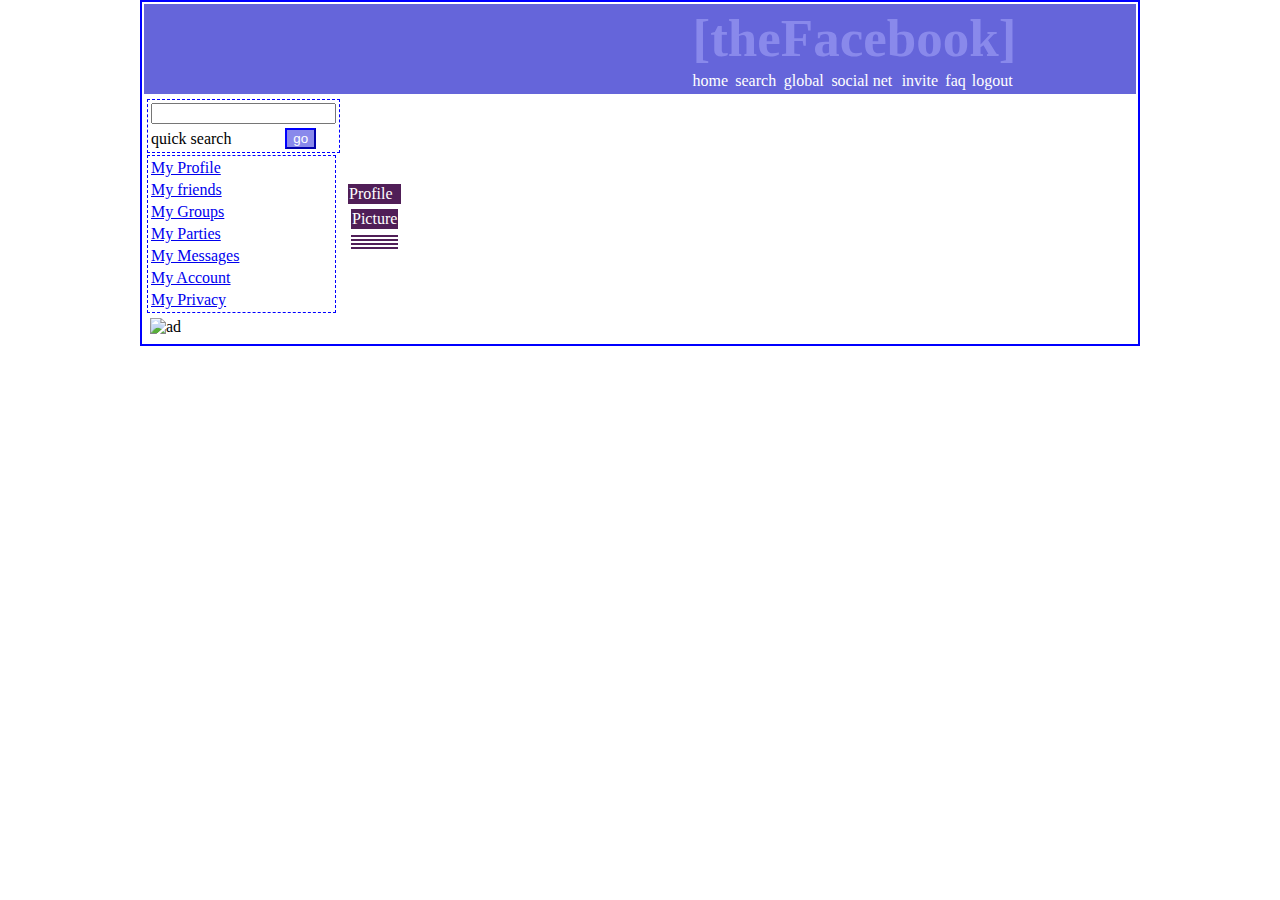
==== index.html @ d580da14 "Create index.html" ====
<!DOCTYPE html>
<html lang="en">
  <head>
    <meta charset="UTF-8" />
    <meta name="viewport" content="width=device-width, initial-scale=1.0" />
    <title>theFacebook</title>
    <style>
      body {
        margin: 0;
      }
      .link {
        color: white;
        text-decoration: none;
      }
      .nav{
        background-color: rgb(101, 101, 218);
        width:100%;
      }
      .fb {
        color: rgb(137, 137, 235);
        font-size: 53px;
        font-weight: 900;
      }
      .container {
        width: 1000px;
        border: 2px, solid, blue;
        margin-left: auto;
        margin-right: auto;
      }
      .nav > td {
        width: 100%;
      }
      .search, .menu{
        border: 1px dashed blue;
      }
      .bodyleft{
        width:20%;
      }
      .bodyleft > table{
        width: 96%;
        margin: 2px;
        padding: 0;
      }
      td{
        margin: 0;
      }
      .settings{
        margin-left: 55%;
      }
      .go{
        color: white;
        background-color: rgb(137, 137, 235);
        border-color: blue;
      }
      .top{
        background-color: #501e57;
        color: white;
      }
    </style>
  </head>
  <body>
    <table class="container">
      <tr class="nav">
        <td colspan="2">
          <table class="settings">
            <tr>
              <td colspan="7" class="fb">[theFacebook]</td>
            </tr>
            <tr>
              <td><a href="#" class="link">home</a></td>
              <td><a href="#" class="link">search</a></td>
              <td><a href="#" class="link">global</a></td>
              <td><a href="#" class="link">social net</a></td>
              <td><a href="#" class="link">invite</a></td>
              <td><a href="#" class="link">faq</a></td>
              <td><a href="#" class="link">logout</a></td>
            </tr>
          </table>
        </td>
      </tr>
      <tr class="body">
        <td class="bodyleft">
          <table class="search">
            <tr>
              <td colspan="2"><input type="text" name="search" id="" /></td>
            </tr>
            <tr>
              <td>quick search</td>
              <td><button class="go">go</button></td>
            </tr>
          </table>
          <table class="menu">
            <tr>
              <td>
                <a href="#" class="menuItems">My Profile</a>
              </td>
            </tr>
            <tr>
              <td><a href="#" class="menuItems">My friends</a></td>
            </tr>
            <td><a href="#" class="menuItems">My Groups</a></td>
            <tr>
              <td><a href="#" class="menuItems">My Parties</a></td>
            </tr>
            <tr>
              <td><a href="#" class="menuItems">My Messages</a></td>
            </tr>
            <tr>
              <td><a href="#" class="menuItems">My Account</a></td>
            </tr>
            <tr>
              <td><a href="#" class="menuItems">My Privacy</a></td>
            </tr>
          </table>
          <table class="ad">
            <tr>
                <td><img src="./solid-color-image.png" alt="ad" srcset=""></td>
            </tr>
          </table>
        </td>
        <td class="bodyright" rowspan="3">
            <table class="profle">
                <tr>
                    <td class="top">Profile</td>
                </tr>
                <tr>
                    <td>
                        <table class="pic">
                            <tr>
                                <td class="top">Picture</td>
                            </tr>
                            <tr>
                                <td></td>
                            </tr>
                            <tr>
                                <td class="top"></td>
                            </tr>
                            <tr>
                                <td class="top"></td>
                            </tr>
                            <tr>
                                <td class="top"></td>
                            </tr>
                            <tr>
                                <td class="top"></td>
                            </tr>
                        </table>
                    </td>
                </tr>
                <tr colspan="7" class="top"></tr>
            </table>
        </td>
      </tr>
    </table>
  </body>
</html>
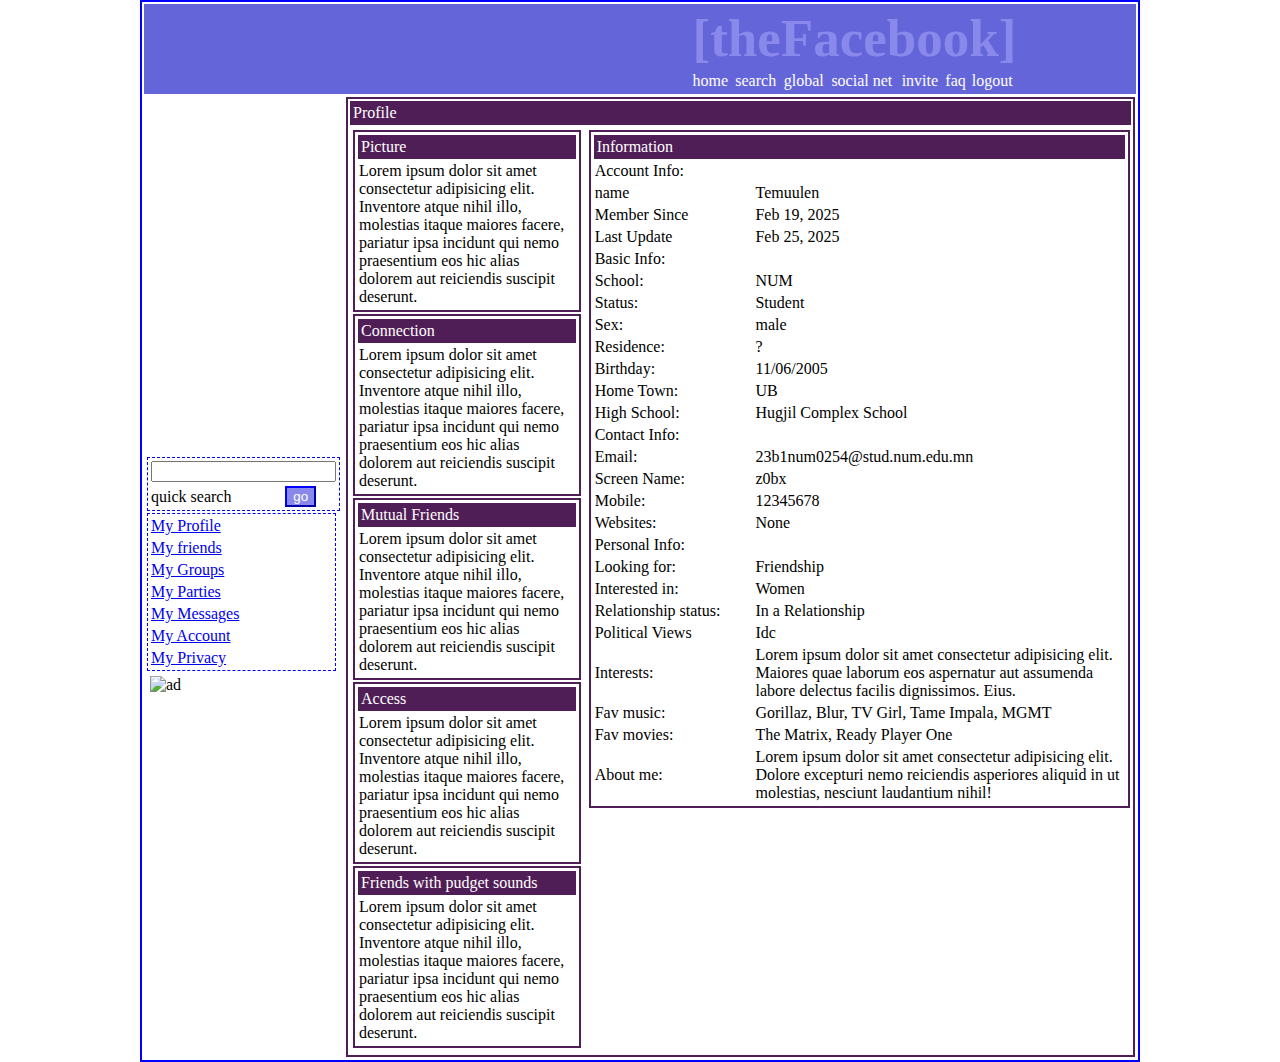
==== commit 942357e3: "Update index.html" ====
--- a/index.html
+++ b/index.html
@@ -12,9 +12,9 @@
         color: white;
         text-decoration: none;
       }
-      .nav{
+      .nav {
         background-color: rgb(101, 101, 218);
-        width:100%;
+        width: 100%;
       }
       .fb {
         color: rgb(137, 137, 235);
@@ -30,31 +30,65 @@
       .nav > td {
         width: 100%;
       }
-      .search, .menu{
+      .search,
+      .menu {
         border: 1px dashed blue;
       }
-      .bodyleft{
-        width:20%;
-      }
-      .bodyleft > table{
+      .bodyleft {
+        width: 20%;
+      }
+      .bodyleft > table {
         width: 96%;
         margin: 2px;
         padding: 0;
       }
-      td{
+      td {
         margin: 0;
       }
-      .settings{
+      .settings {
         margin-left: 55%;
       }
-      .go{
+      .go {
         color: white;
         background-color: rgb(137, 137, 235);
         border-color: blue;
       }
-      .top{
+      .top {
         background-color: #501e57;
         color: white;
+        border: 2px solid #501e57;
+        width: 102%;
+      }
+      .profle {
+        width: 100%;
+        border: 2px solid #501e57;
+      }
+      .bodyright {
+        display: block;
+      }
+      .bodyrightleft {
+        width: 30%;
+        margin: 3px;
+      }
+      .bodyrightleft > table {
+        width: 100%;
+      }
+      .bodyitems {
+        border: 2px solid #501e57;
+        margin: 3px;
+      }
+      .bodyrightright {
+        display: block;
+        width: 100%;
+      }
+      .info {
+        width: 100%;
+      }
+      .bodyitems > table{
+        width: 100%;
+      }
+      .left{
+        width: 30%;
       }
     </style>
   </head>
@@ -114,41 +148,230 @@
           </table>
           <table class="ad">
             <tr>
-                <td><img src="./solid-color-image.png" alt="ad" srcset=""></td>
+              <td><img src="./solid-color-image.png" alt="ad" srcset="" /></td>
             </tr>
           </table>
         </td>
-        <td class="bodyright" rowspan="3">
-            <table class="profle">
-                <tr>
-                    <td class="top">Profile</td>
-                </tr>
-                <tr>
-                    <td>
-                        <table class="pic">
-                            <tr>
-                                <td class="top">Picture</td>
-                            </tr>
-                            <tr>
-                                <td></td>
-                            </tr>
-                            <tr>
-                                <td class="top"></td>
-                            </tr>
-                            <tr>
-                                <td class="top"></td>
-                            </tr>
-                            <tr>
-                                <td class="top"></td>
-                            </tr>
-                            <tr>
-                                <td class="top"></td>
-                            </tr>
-                        </table>
-                    </td>
-                </tr>
-                <tr colspan="7" class="top"></tr>
-            </table>
+        <td class="bodyright">
+          <table class="profle">
+            <tr>
+              <td class="top" colspan="2">Profile</td>
+            </tr>
+            <tr>
+              <td class="bodyrightleft">
+                <table>
+                  <tr>
+                    <td class="bodyitems">
+                      <table>
+                        <tr>
+                          <td class="top">Picture</td>
+                        </tr>
+                        <tr>
+                          <td>
+                            Lorem ipsum dolor sit amet consectetur adipisicing
+                            elit. Inventore atque nihil illo, molestias itaque
+                            maiores facere, pariatur ipsa incidunt qui nemo
+                            praesentium eos hic alias dolorem aut reiciendis
+                            suscipit deserunt.
+                          </td>
+                        </tr>
+                      </table>
+                    </td>
+                  </tr>
+                  <tr>
+                    <td class="bodyitems">
+                      <table>
+                        <tr>
+                          <td class="top">Connection</td>
+                        </tr>
+                        <tr>
+                          <td>
+                            Lorem ipsum dolor sit amet consectetur adipisicing
+                            elit. Inventore atque nihil illo, molestias itaque
+                            maiores facere, pariatur ipsa incidunt qui nemo
+                            praesentium eos hic alias dolorem aut reiciendis
+                            suscipit deserunt.
+                          </td>
+                        </tr>
+                      </table>
+                    </td>
+                  </tr>
+                  <tr>
+                    <td class="bodyitems">
+                      <table>
+                        <tr>
+                          <td class="top">Mutual Friends</td>
+                        </tr>
+                        <tr>
+                          <td>
+                            Lorem ipsum dolor sit amet consectetur adipisicing
+                            elit. Inventore atque nihil illo, molestias itaque
+                            maiores facere, pariatur ipsa incidunt qui nemo
+                            praesentium eos hic alias dolorem aut reiciendis
+                            suscipit deserunt.
+                          </td>
+                        </tr>
+                      </table>
+                    </td>
+                  </tr>
+                  <tr>
+                    <td class="bodyitems">
+                      <table>
+                        <tr>
+                          <td class="top">Access</td>
+                        </tr>
+                        <tr>
+                          <td>
+                            Lorem ipsum dolor sit amet consectetur adipisicing
+                            elit. Inventore atque nihil illo, molestias itaque
+                            maiores facere, pariatur ipsa incidunt qui nemo
+                            praesentium eos hic alias dolorem aut reiciendis
+                            suscipit deserunt.
+                          </td>
+                        </tr>
+                      </table>
+                    </td>
+                  </tr>
+                  <tr>
+                    <td class="bodyitems">
+                      <table>
+                        <tr>
+                          <td class="top">Friends with pudget sounds</td>
+                        </tr>
+                        <tr>
+                          <td>
+                            Lorem ipsum dolor sit amet consectetur adipisicing
+                            elit. Inventore atque nihil illo, molestias itaque
+                            maiores facere, pariatur ipsa incidunt qui nemo
+                            praesentium eos hic alias dolorem aut reiciendis
+                            suscipit deserunt.
+                          </td>
+                        </tr>
+                      </table>
+                    </td>
+                  </tr>
+                </table>
+              </td>
+              <td class="bodyrightright">
+                <table class="info">
+                  <tr>
+                    <td class="bodyitems">
+                      <table>
+                        <tr>
+                          <td class="top" colspan="2">Information</td>
+                        </tr>
+                        <tr>
+                            <td class="left">Account Info:</td>
+                            <td class="right"></td>
+                        </tr>
+                        <tr>
+                            <td class="left">name</td>
+                            <td class="right">Temuulen</td>
+                        </tr>
+                        <tr>
+                            <td class="left">Member Since</td>
+                            <td class="right">Feb 19, 2025</td>
+                        </tr>
+                        <tr>
+                            <td class="left">Last Update</td>
+                            <td class="right">Feb 25, 2025</td>
+                        </tr>
+                        <tr>
+                            <td class="left">Basic Info:</td>
+                            <td class="right"></td>
+                        </tr>
+                        <tr>
+                            <td class="left">School:</td>
+                            <td class="right">NUM</td>
+                        </tr>
+                        <tr>
+                            <td class="left">Status:</td>
+                            <td class="right">Student</td>
+                        </tr>
+                        <tr>
+                            <td class="left">Sex:</td>
+                            <td class="right">male </td>
+                        </tr>
+                        <tr>
+                            <td class="left">Residence:</td>
+                            <td class="right">?</td>
+                        </tr>
+                        <tr>
+                            <td class="left">Birthday:</td>
+                            <td class="right">11/06/2005</td>
+                        </tr>
+                        <tr>
+                            <td class="left">Home Town:</td>
+                            <td class="right">UB</td>
+                        </tr>
+                        <tr>
+                            <td class="left">High School:</td>
+                            <td class="right">Hugjil Complex School</td>
+                        </tr>
+                        <tr>
+                            <td class="left">Contact Info:</td>
+                            <td class="right"></td>
+                        </tr>
+                        <tr>
+                            <td class="left">Email:</td>
+                            <td class="right">23b1num0254@stud.num.edu.mn</td>
+                        </tr>
+                        <tr>
+                            <td class="left">Screen Name:</td>
+                            <td class="right">z0bx</td>
+                        </tr>
+                        <tr>
+                            <td class="left">Mobile:</td>
+                            <td class="right">12345678</td>
+                        </tr>
+                        <tr>
+                            <td class="left">Websites:</td>
+                            <td class="right">None</td>
+                        </tr>
+                        <tr>
+                            <td class="left">Personal Info:</td>
+                            <td class="right"></td>
+                        </tr>
+                        <tr>
+                            <td class="left">Looking for:</td>
+                            <td class="right">Friendship</td>
+                        </tr>
+                        <tr>
+                            <td class="left">Interested in:</td>
+                            <td class="right">Women</td>
+                        </tr>
+                        <tr>
+                            <td class="left">Relationship status:</td>
+                            <td class="right">In a Relationship</td>
+                        </tr>
+                        <tr>
+                            <td class="left">Political Views</td>
+                            <td class="right">Idc</td>
+                        </tr>
+                        <tr>
+                            <td class="left">Interests:</td>
+                            <td class="right">Lorem ipsum dolor sit amet consectetur adipisicing elit. Maiores quae laborum eos aspernatur aut assumenda labore delectus facilis dignissimos. Eius.</td>
+                        </tr>
+                        <tr>
+                            <td class="left">Fav music:</td>
+                            <td class="right">Gorillaz, Blur, TV Girl, Tame Impala, MGMT</td>
+                        </tr>
+                        <tr>
+                            <td class="left">Fav movies:</td>
+                            <td class="right">The Matrix, Ready Player One</td>
+                        </tr>
+                        <tr>
+                            <td class="left">About me:</td>
+                            <td class="right">Lorem ipsum dolor sit amet consectetur adipisicing elit. Dolore excepturi nemo reiciendis asperiores aliquid in ut molestias, nesciunt laudantium nihil!</td>
+                        </tr>
+                      </table>
+                    </td>
+                  </tr>
+                </table>
+              </td>
+            </tr>
+            <tr colspan="7" class="top"></tr>
+          </table>
         </td>
       </tr>
     </table>
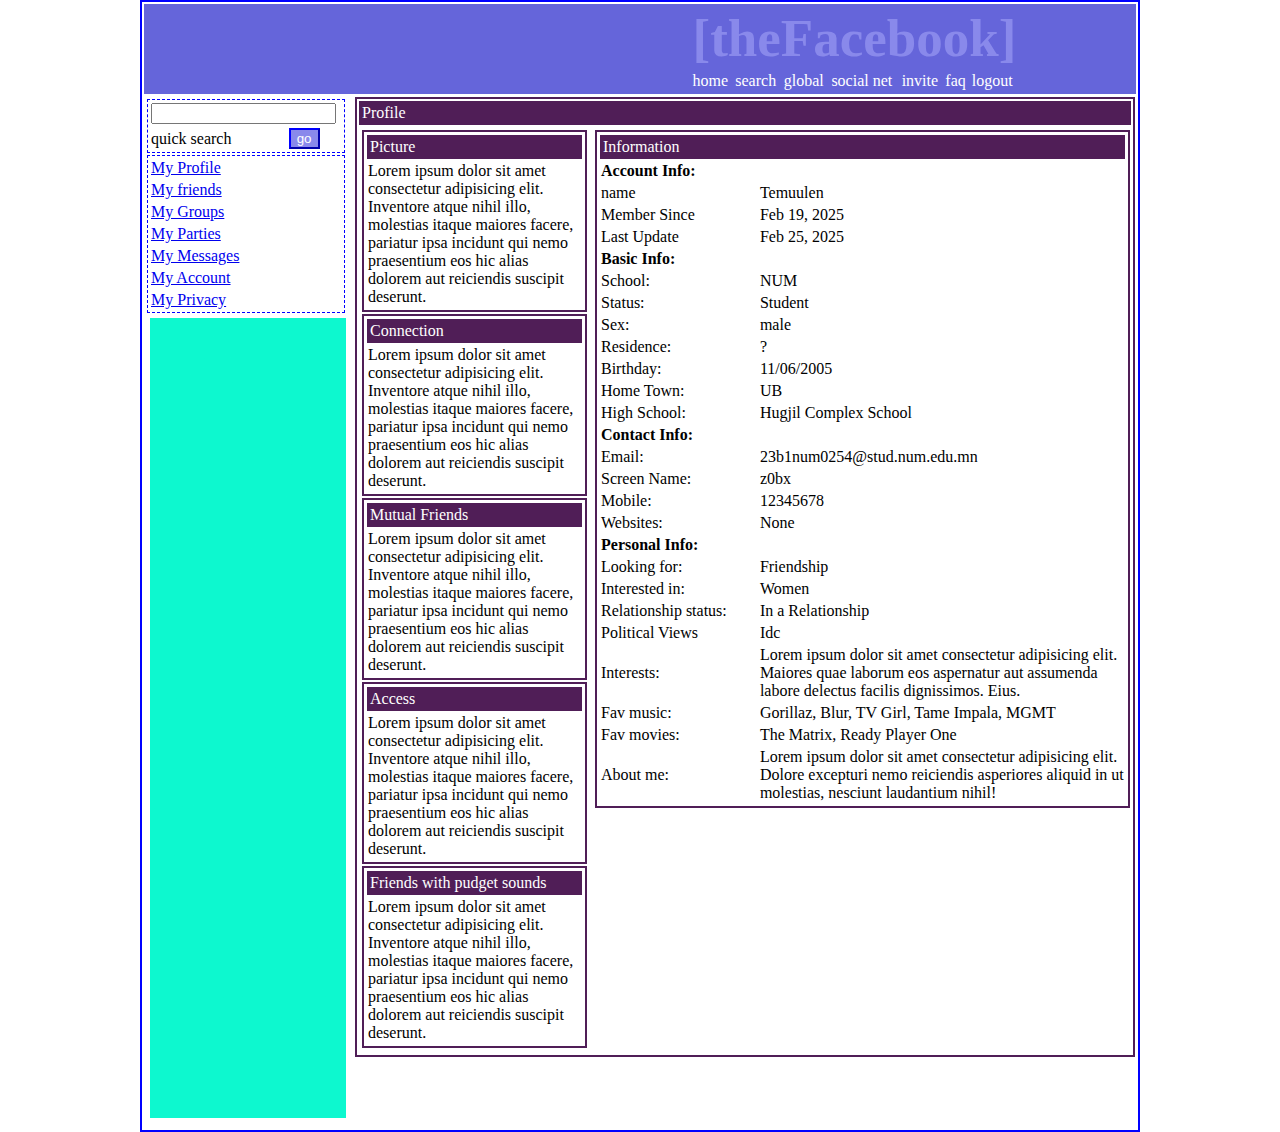
==== commit 50bcf3ff: "Update index.html" ====
--- a/index.html
+++ b/index.html
@@ -261,7 +261,7 @@
                           <td class="top" colspan="2">Information</td>
                         </tr>
                         <tr>
-                            <td class="left">Account Info:</td>
+                            <td class="left"><b>Account Info:</b></td>
                             <td class="right"></td>
                         </tr>
                         <tr>
@@ -277,7 +277,7 @@
                             <td class="right">Feb 25, 2025</td>
                         </tr>
                         <tr>
-                            <td class="left">Basic Info:</td>
+                            <td class="left"><b>Basic Info:</b></td>
                             <td class="right"></td>
                         </tr>
                         <tr>
@@ -309,7 +309,7 @@
                             <td class="right">Hugjil Complex School</td>
                         </tr>
                         <tr>
-                            <td class="left">Contact Info:</td>
+                            <td class="left"><b>Contact Info:</b></td>
                             <td class="right"></td>
                         </tr>
                         <tr>
@@ -329,7 +329,7 @@
                             <td class="right">None</td>
                         </tr>
                         <tr>
-                            <td class="left">Personal Info:</td>
+                            <td class="left"><b>Personal Info:</b></td>
                             <td class="right"></td>
                         </tr>
                         <tr>
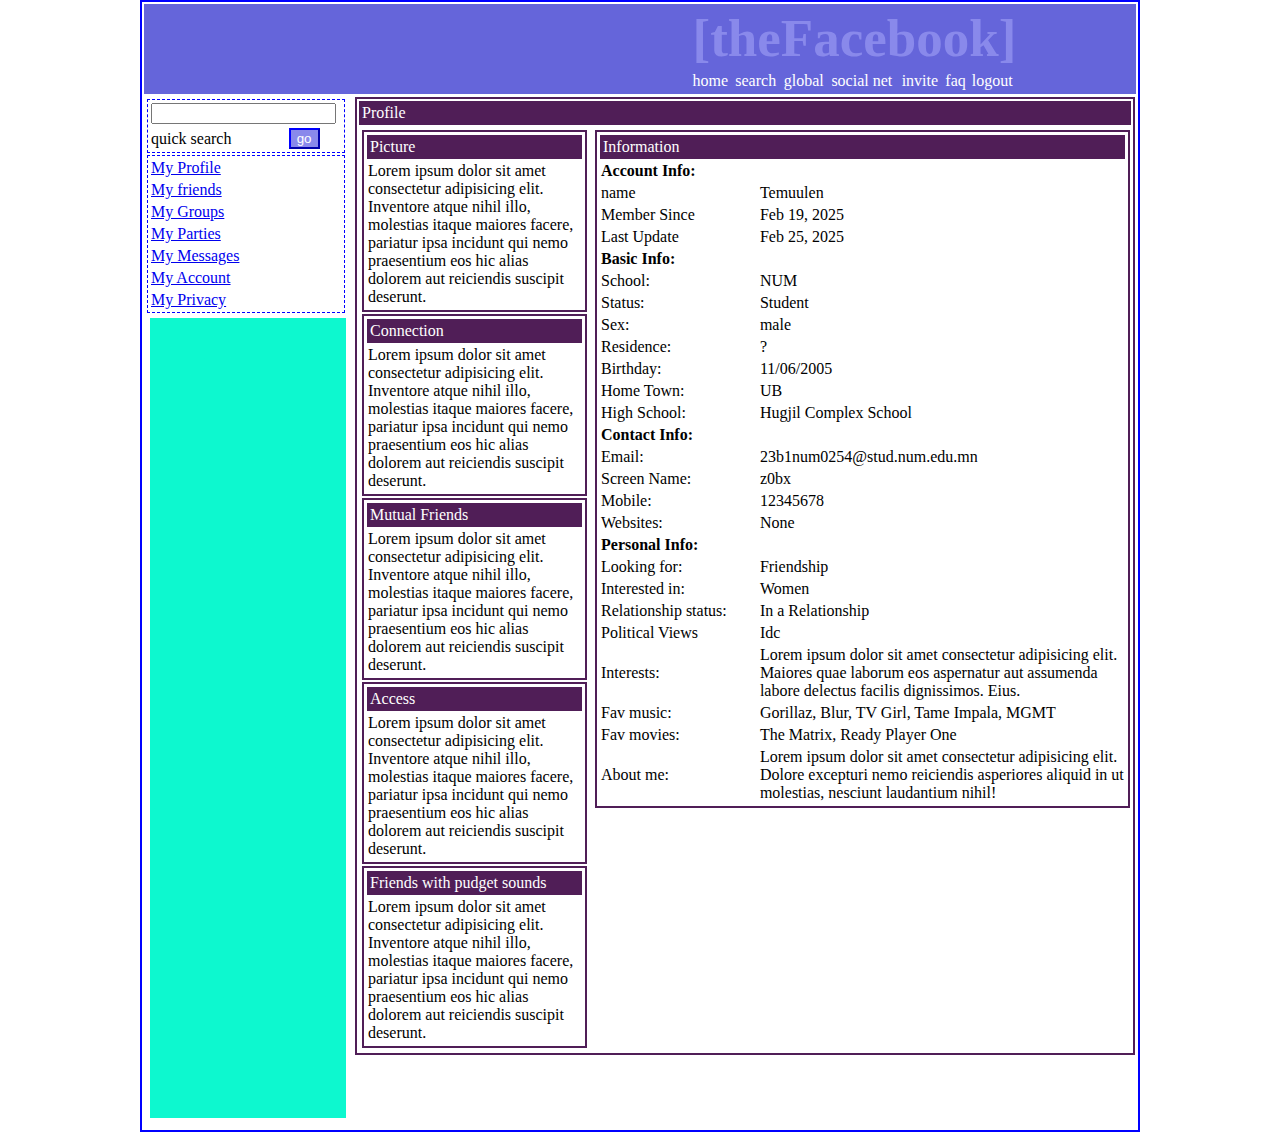
==== commit 476aae9b: "Update index.html" ====
--- a/index.html
+++ b/index.html
@@ -370,7 +370,6 @@
                 </table>
               </td>
             </tr>
-            <tr colspan="7" class="top"></tr>
           </table>
         </td>
       </tr>
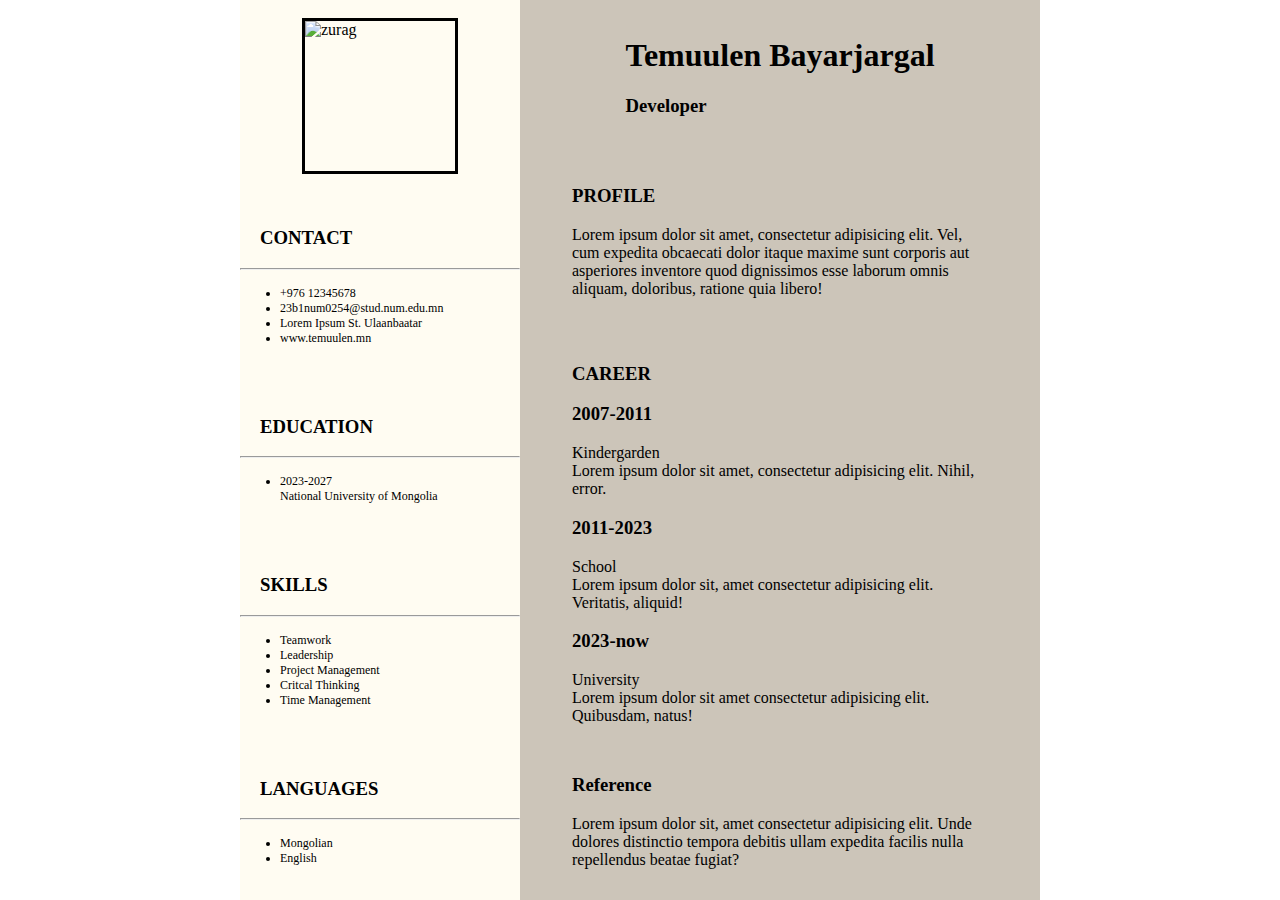
==== commit 1f3fcad7: "Rename lab3.html to index.html" ====
--- a/index.html
+++ b/index.html
@@ -1,378 +1,130 @@
 <!DOCTYPE html>
 <html lang="en">
-  <head>
-    <meta charset="UTF-8" />
-    <meta name="viewport" content="width=device-width, initial-scale=1.0" />
-    <title>theFacebook</title>
+<head>
+    <meta charset="UTF-8">
+    <meta name="viewport" content="width=device-width, initial-scale=1.0">
+    <title>CV</title>
     <style>
-      body {
-        margin: 0;
-      }
-      .link {
-        color: white;
-        text-decoration: none;
-      }
-      .nav {
-        background-color: rgb(101, 101, 218);
-        width: 100%;
-      }
-      .fb {
-        color: rgb(137, 137, 235);
-        font-size: 53px;
-        font-weight: 900;
-      }
-      .container {
-        width: 1000px;
-        border: 2px, solid, blue;
-        margin-left: auto;
-        margin-right: auto;
-      }
-      .nav > td {
-        width: 100%;
-      }
-      .search,
-      .menu {
-        border: 1px dashed blue;
-      }
-      .bodyleft {
-        width: 20%;
-      }
-      .bodyleft > table {
-        width: 96%;
-        margin: 2px;
-        padding: 0;
-      }
-      td {
-        margin: 0;
-      }
-      .settings {
-        margin-left: 55%;
-      }
-      .go {
-        color: white;
-        background-color: rgb(137, 137, 235);
-        border-color: blue;
-      }
-      .top {
-        background-color: #501e57;
-        color: white;
-        border: 2px solid #501e57;
-        width: 102%;
-      }
-      .profle {
-        width: 100%;
-        border: 2px solid #501e57;
-      }
-      .bodyright {
-        display: block;
-      }
-      .bodyrightleft {
-        width: 30%;
-        margin: 3px;
-      }
-      .bodyrightleft > table {
-        width: 100%;
-      }
-      .bodyitems {
-        border: 2px solid #501e57;
-        margin: 3px;
-      }
-      .bodyrightright {
-        display: block;
-        width: 100%;
-      }
-      .info {
-        width: 100%;
-      }
-      .bodyitems > table{
-        width: 100%;
-      }
-      .left{
-        width: 30%;
-      }
+        /* *{
+            border: 1px solid black;
+        } */
+        body{
+            margin: 0;
+        }
+        li{
+            font-size: 12px;
+        }
+        .lefttitle{
+            text-transform: uppercase;
+            margin-left: 20px;
+        }
+        .righttitle{
+            text-transform: uppercase;
+        }
+        .container{
+            height:100vh;
+            width:800px;
+            margin-left: auto;
+            margin-right: auto;
+            display:flex;
+        }
+        .left{
+            height: 100%;
+            width: 35%;
+            display: flex;
+            flex-direction: column;
+            justify-content: space-around;
+            background-color: #fffcf2;
+        }
+        .right{
+            height: 100%;
+            width: 65%;
+            background-color: #ccc5b9;
+            display: flex;
+            flex-direction: column;
+            justify-content: space-around;
+        }
+        .profilepic{
+            width: 150px;
+            height: 150px;
+            align-self: center;
+            border: 3px solid black;
+        }
+        .name{
+            align-self: center;
+        }
+        .right > *{
+            margin-left: 10%;
+            margin-right: 10%;
+        }
     </style>
-  </head>
-  <body>
-    <table class="container">
-      <tr class="nav">
-        <td colspan="2">
-          <table class="settings">
-            <tr>
-              <td colspan="7" class="fb">[theFacebook]</td>
-            </tr>
-            <tr>
-              <td><a href="#" class="link">home</a></td>
-              <td><a href="#" class="link">search</a></td>
-              <td><a href="#" class="link">global</a></td>
-              <td><a href="#" class="link">social net</a></td>
-              <td><a href="#" class="link">invite</a></td>
-              <td><a href="#" class="link">faq</a></td>
-              <td><a href="#" class="link">logout</a></td>
-            </tr>
-          </table>
-        </td>
-      </tr>
-      <tr class="body">
-        <td class="bodyleft">
-          <table class="search">
-            <tr>
-              <td colspan="2"><input type="text" name="search" id="" /></td>
-            </tr>
-            <tr>
-              <td>quick search</td>
-              <td><button class="go">go</button></td>
-            </tr>
-          </table>
-          <table class="menu">
-            <tr>
-              <td>
-                <a href="#" class="menuItems">My Profile</a>
-              </td>
-            </tr>
-            <tr>
-              <td><a href="#" class="menuItems">My friends</a></td>
-            </tr>
-            <td><a href="#" class="menuItems">My Groups</a></td>
-            <tr>
-              <td><a href="#" class="menuItems">My Parties</a></td>
-            </tr>
-            <tr>
-              <td><a href="#" class="menuItems">My Messages</a></td>
-            </tr>
-            <tr>
-              <td><a href="#" class="menuItems">My Account</a></td>
-            </tr>
-            <tr>
-              <td><a href="#" class="menuItems">My Privacy</a></td>
-            </tr>
-          </table>
-          <table class="ad">
-            <tr>
-              <td><img src="./solid-color-image.png" alt="ad" srcset="" /></td>
-            </tr>
-          </table>
-        </td>
-        <td class="bodyright">
-          <table class="profle">
-            <tr>
-              <td class="top" colspan="2">Profile</td>
-            </tr>
-            <tr>
-              <td class="bodyrightleft">
-                <table>
-                  <tr>
-                    <td class="bodyitems">
-                      <table>
-                        <tr>
-                          <td class="top">Picture</td>
-                        </tr>
-                        <tr>
-                          <td>
-                            Lorem ipsum dolor sit amet consectetur adipisicing
-                            elit. Inventore atque nihil illo, molestias itaque
-                            maiores facere, pariatur ipsa incidunt qui nemo
-                            praesentium eos hic alias dolorem aut reiciendis
-                            suscipit deserunt.
-                          </td>
-                        </tr>
-                      </table>
-                    </td>
-                  </tr>
-                  <tr>
-                    <td class="bodyitems">
-                      <table>
-                        <tr>
-                          <td class="top">Connection</td>
-                        </tr>
-                        <tr>
-                          <td>
-                            Lorem ipsum dolor sit amet consectetur adipisicing
-                            elit. Inventore atque nihil illo, molestias itaque
-                            maiores facere, pariatur ipsa incidunt qui nemo
-                            praesentium eos hic alias dolorem aut reiciendis
-                            suscipit deserunt.
-                          </td>
-                        </tr>
-                      </table>
-                    </td>
-                  </tr>
-                  <tr>
-                    <td class="bodyitems">
-                      <table>
-                        <tr>
-                          <td class="top">Mutual Friends</td>
-                        </tr>
-                        <tr>
-                          <td>
-                            Lorem ipsum dolor sit amet consectetur adipisicing
-                            elit. Inventore atque nihil illo, molestias itaque
-                            maiores facere, pariatur ipsa incidunt qui nemo
-                            praesentium eos hic alias dolorem aut reiciendis
-                            suscipit deserunt.
-                          </td>
-                        </tr>
-                      </table>
-                    </td>
-                  </tr>
-                  <tr>
-                    <td class="bodyitems">
-                      <table>
-                        <tr>
-                          <td class="top">Access</td>
-                        </tr>
-                        <tr>
-                          <td>
-                            Lorem ipsum dolor sit amet consectetur adipisicing
-                            elit. Inventore atque nihil illo, molestias itaque
-                            maiores facere, pariatur ipsa incidunt qui nemo
-                            praesentium eos hic alias dolorem aut reiciendis
-                            suscipit deserunt.
-                          </td>
-                        </tr>
-                      </table>
-                    </td>
-                  </tr>
-                  <tr>
-                    <td class="bodyitems">
-                      <table>
-                        <tr>
-                          <td class="top">Friends with pudget sounds</td>
-                        </tr>
-                        <tr>
-                          <td>
-                            Lorem ipsum dolor sit amet consectetur adipisicing
-                            elit. Inventore atque nihil illo, molestias itaque
-                            maiores facere, pariatur ipsa incidunt qui nemo
-                            praesentium eos hic alias dolorem aut reiciendis
-                            suscipit deserunt.
-                          </td>
-                        </tr>
-                      </table>
-                    </td>
-                  </tr>
-                </table>
-              </td>
-              <td class="bodyrightright">
-                <table class="info">
-                  <tr>
-                    <td class="bodyitems">
-                      <table>
-                        <tr>
-                          <td class="top" colspan="2">Information</td>
-                        </tr>
-                        <tr>
-                            <td class="left"><b>Account Info:</b></td>
-                            <td class="right"></td>
-                        </tr>
-                        <tr>
-                            <td class="left">name</td>
-                            <td class="right">Temuulen</td>
-                        </tr>
-                        <tr>
-                            <td class="left">Member Since</td>
-                            <td class="right">Feb 19, 2025</td>
-                        </tr>
-                        <tr>
-                            <td class="left">Last Update</td>
-                            <td class="right">Feb 25, 2025</td>
-                        </tr>
-                        <tr>
-                            <td class="left"><b>Basic Info:</b></td>
-                            <td class="right"></td>
-                        </tr>
-                        <tr>
-                            <td class="left">School:</td>
-                            <td class="right">NUM</td>
-                        </tr>
-                        <tr>
-                            <td class="left">Status:</td>
-                            <td class="right">Student</td>
-                        </tr>
-                        <tr>
-                            <td class="left">Sex:</td>
-                            <td class="right">male </td>
-                        </tr>
-                        <tr>
-                            <td class="left">Residence:</td>
-                            <td class="right">?</td>
-                        </tr>
-                        <tr>
-                            <td class="left">Birthday:</td>
-                            <td class="right">11/06/2005</td>
-                        </tr>
-                        <tr>
-                            <td class="left">Home Town:</td>
-                            <td class="right">UB</td>
-                        </tr>
-                        <tr>
-                            <td class="left">High School:</td>
-                            <td class="right">Hugjil Complex School</td>
-                        </tr>
-                        <tr>
-                            <td class="left"><b>Contact Info:</b></td>
-                            <td class="right"></td>
-                        </tr>
-                        <tr>
-                            <td class="left">Email:</td>
-                            <td class="right">23b1num0254@stud.num.edu.mn</td>
-                        </tr>
-                        <tr>
-                            <td class="left">Screen Name:</td>
-                            <td class="right">z0bx</td>
-                        </tr>
-                        <tr>
-                            <td class="left">Mobile:</td>
-                            <td class="right">12345678</td>
-                        </tr>
-                        <tr>
-                            <td class="left">Websites:</td>
-                            <td class="right">None</td>
-                        </tr>
-                        <tr>
-                            <td class="left"><b>Personal Info:</b></td>
-                            <td class="right"></td>
-                        </tr>
-                        <tr>
-                            <td class="left">Looking for:</td>
-                            <td class="right">Friendship</td>
-                        </tr>
-                        <tr>
-                            <td class="left">Interested in:</td>
-                            <td class="right">Women</td>
-                        </tr>
-                        <tr>
-                            <td class="left">Relationship status:</td>
-                            <td class="right">In a Relationship</td>
-                        </tr>
-                        <tr>
-                            <td class="left">Political Views</td>
-                            <td class="right">Idc</td>
-                        </tr>
-                        <tr>
-                            <td class="left">Interests:</td>
-                            <td class="right">Lorem ipsum dolor sit amet consectetur adipisicing elit. Maiores quae laborum eos aspernatur aut assumenda labore delectus facilis dignissimos. Eius.</td>
-                        </tr>
-                        <tr>
-                            <td class="left">Fav music:</td>
-                            <td class="right">Gorillaz, Blur, TV Girl, Tame Impala, MGMT</td>
-                        </tr>
-                        <tr>
-                            <td class="left">Fav movies:</td>
-                            <td class="right">The Matrix, Ready Player One</td>
-                        </tr>
-                        <tr>
-                            <td class="left">About me:</td>
-                            <td class="right">Lorem ipsum dolor sit amet consectetur adipisicing elit. Dolore excepturi nemo reiciendis asperiores aliquid in ut molestias, nesciunt laudantium nihil!</td>
-                        </tr>
-                      </table>
-                    </td>
-                  </tr>
-                </table>
-              </td>
-            </tr>
-          </table>
-        </td>
-      </tr>
-    </table>
-  </body>
+</head>
+<body>
+    <div class="container">
+        <aside class="left">
+            <img class="profilepic" src="https://t4.ftcdn.net/jpg/03/64/21/11/360_F_364211147_1qgLVxv1Tcq0Ohz3FawUfrtONzz8nq3e.jpg" alt="zurag">
+            <div class="contact">
+                <h3 class="lefttitle">Contact</h3><hr>
+                <ul>
+                    <li>+976 12345678</li>
+                    <li>23b1num0254@stud.num.edu.mn</li>
+                    <li>Lorem Ipsum St. Ulaanbaatar</li>
+                    <li>www.temuulen.mn</li>
+                </ul>
+            </div>
+            <div class="education">
+                <h3 class="lefttitle">Education</h3><hr>
+                <ul>
+                    <li>2023-2027<br>National University of Mongolia</li>
+                </ul>
+            </div>
+            <div class="skills">
+                <h3 class="lefttitle">Skills</h3><hr>
+                <ul>
+                    <li>Teamwork</li>
+                    <li>Leadership</li>
+                    <li>Project Management</li>
+                    <li>Critcal Thinking</li>
+                    <li>Time Management</li>
+                </ul>
+            </div>
+            <div class="languages">
+                <h3 class="lefttitle">languages</h3><hr>
+                <ul>
+                    <li>Mongolian</li>
+                    <li>English</li>
+                </ul>
+            </div>
+        </aside>
+        <aside class="right">
+            <div class="name">
+                <h1>Temuulen Bayarjargal</h1>
+                <h3>Developer</h4>
+            </div>
+            <div class="profile">
+                <h3 class="righttitle">Profile</h3>
+                <p>Lorem ipsum dolor sit amet, consectetur adipisicing elit. Vel, cum expedita obcaecati dolor itaque maxime sunt corporis aut asperiores inventore quod dignissimos esse laborum omnis aliquam, doloribus, ratione quia libero!</p>
+            </div>
+            <div class="career">
+                <h3 class="righttitle">Career</h3>
+                <div class="careerleft">
+<h3>2007-2011</h3>
+Kindergarden<br>
+Lorem ipsum dolor sit amet, consectetur adipisicing elit. Nihil, error.
+<h3>2011-2023</h3>
+School <br>
+Lorem ipsum dolor sit, amet consectetur adipisicing elit. Veritatis, aliquid!
+<h3>2023-now</h3>
+University <br>
+Lorem ipsum dolor sit amet consectetur adipisicing elit. Quibusdam, natus!
+
+                </div>
+            </div>
+            <div class="end">
+                <h3>Reference</h3>
+                <p>Lorem ipsum dolor sit, amet consectetur adipisicing elit. Unde dolores distinctio tempora debitis ullam expedita facilis nulla repellendus beatae fugiat?</p>
+            </div>
+        </aside>
+    </div>
+</body>
 </html>
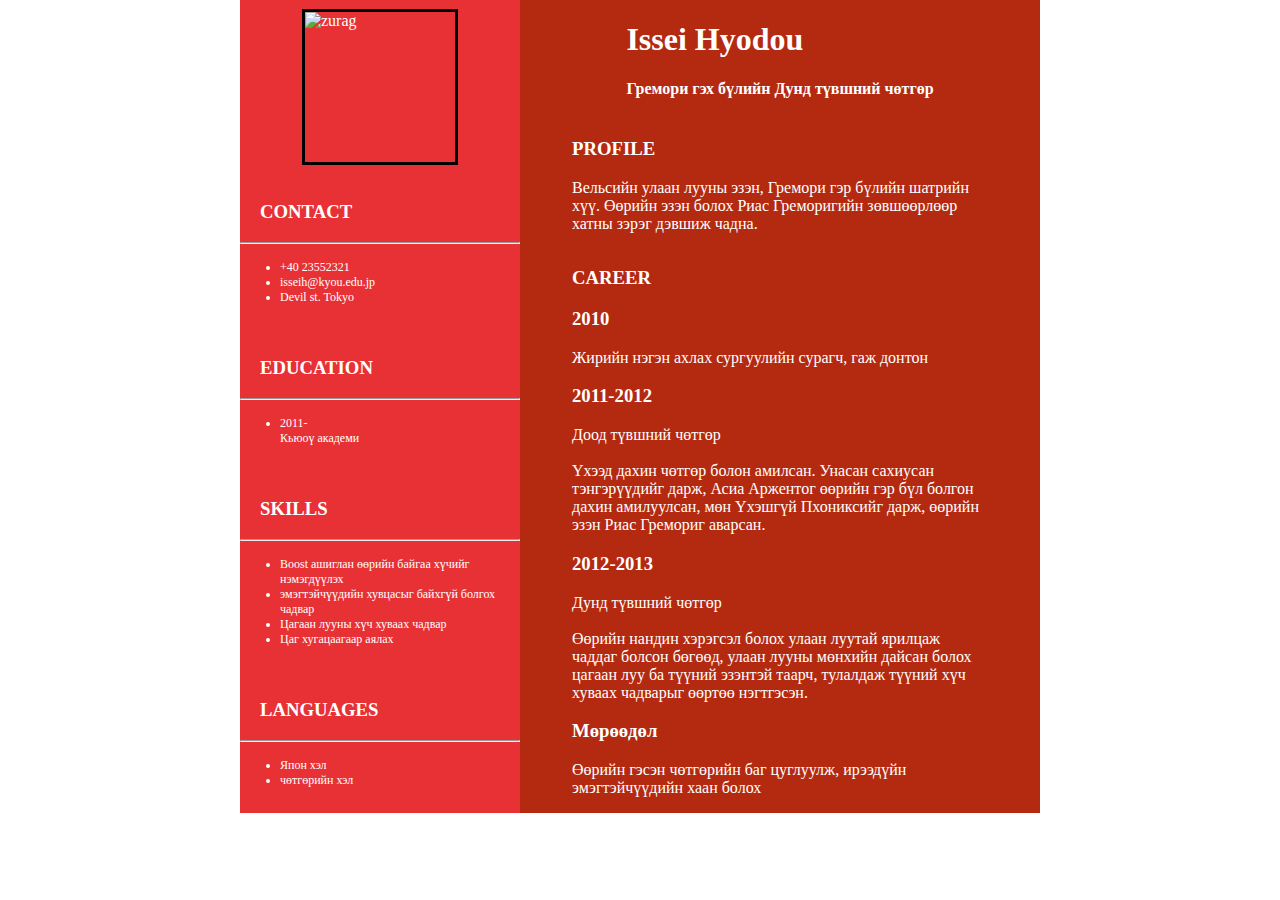
==== commit 45e9f534: "Update index.html" ====
--- a/index.html
+++ b/index.html
@@ -4,12 +4,16 @@
     <meta charset="UTF-8">
     <meta name="viewport" content="width=device-width, initial-scale=1.0">
     <title>CV</title>
+    <link rel="stylesheet" href="style.css">
     <style>
-        /* *{
+                /* *{
             border: 1px solid black;
         } */
         body{
             margin: 0;
+            background: url("https://encrypted-tbn0.gstatic.com/images?q=tbn:ANd9GcQLASPvTb7iJppt5rGOSqdCjh2-Og4CI3y0XA&s");
+            background-repeat: no-repeat;
+            background-size: cover;
         }
         li{
             font-size: 12px;
@@ -22,24 +26,24 @@
             text-transform: uppercase;
         }
         .container{
-            height:100vh;
             width:800px;
             margin-left: auto;
             margin-right: auto;
             display:flex;
         }
         .left{
-            height: 100%;
+            height: auto;
             width: 35%;
             display: flex;
             flex-direction: column;
             justify-content: space-around;
-            background-color: #fffcf2;
+            background-color: #e83135;
+
         }
         .right{
-            height: 100%;
+            height: auto;
             width: 65%;
-            background-color: #ccc5b9;
+            background-color: #b42a10;
             display: flex;
             flex-direction: column;
             justify-content: space-around;
@@ -57,72 +61,76 @@
             margin-left: 10%;
             margin-right: 10%;
         }
+        *{
+            color: white;
+        }
     </style>
 </head>
 <body>
     <div class="container">
         <aside class="left">
-            <img class="profilepic" src="https://t4.ftcdn.net/jpg/03/64/21/11/360_F_364211147_1qgLVxv1Tcq0Ohz3FawUfrtONzz8nq3e.jpg" alt="zurag">
+            <img class="profilepic" src="https://encrypted-tbn0.gstatic.com/images?q=tbn:ANd9GcQnNpfbmBzLGhJSKJlcIohVYXn__pSUylH8tw&s" alt="zurag">
             <div class="contact">
-                <h3 class="lefttitle">Contact</h3><hr>
-                <ul>
-                    <li>+976 12345678</li>
-                    <li>23b1num0254@stud.num.edu.mn</li>
-                    <li>Lorem Ipsum St. Ulaanbaatar</li>
-                    <li>www.temuulen.mn</li>
-                </ul>
+                <div class="contact">
+    <h3 class="lefttitle">Contact</h3>
+    <hr>
+    <ul>
+        <li> +40 23552321</li>
+        <li> isseih@kyou.edu.jp</li>
+        <li> Devil st. Tokyo</li>
+    </ul>
+</div>
+
             </div>
             <div class="education">
                 <h3 class="lefttitle">Education</h3><hr>
                 <ul>
-                    <li>2023-2027<br>National University of Mongolia</li>
+                    <li>2011-<br>Кьюоү академи</li>
                 </ul>
             </div>
             <div class="skills">
                 <h3 class="lefttitle">Skills</h3><hr>
                 <ul>
-                    <li>Teamwork</li>
-                    <li>Leadership</li>
-                    <li>Project Management</li>
-                    <li>Critcal Thinking</li>
-                    <li>Time Management</li>
+                    <li>Boost ашиглан өөрийн байгаа хүчийг нэмэгдүүлэх</li>
+                    <li>эмэгтэйчүүдийн хувцасыг байхгүй болгох чадвар</li>
+                    <li>Цагаан лууны хүч хуваах чадвар</li>
+                    <li>Цаг хугацаагаар аялах</li>
                 </ul>
             </div>
             <div class="languages">
                 <h3 class="lefttitle">languages</h3><hr>
                 <ul>
-                    <li>Mongolian</li>
-                    <li>English</li>
+                    <li>Япон хэл</li>
+                    <li>чөтгөрийн хэл</li>
                 </ul>
             </div>
         </aside>
         <aside class="right">
             <div class="name">
-                <h1>Temuulen Bayarjargal</h1>
-                <h3>Developer</h4>
+                <h1>Issei Hyodou</h1>
+                <h4>Гремори гэх бүлийн Дунд түвшний чөтгөр</h4>
             </div>
             <div class="profile">
                 <h3 class="righttitle">Profile</h3>
-                <p>Lorem ipsum dolor sit amet, consectetur adipisicing elit. Vel, cum expedita obcaecati dolor itaque maxime sunt corporis aut asperiores inventore quod dignissimos esse laborum omnis aliquam, doloribus, ratione quia libero!</p>
+                <p>Вельсийн улаан лууны эзэн, Гремори гэр бүлийн шатрийн хүү. Өөрийн эзэн болох Риас Греморигийн зөвшөөрлөөр хатны зэрэг дэвшиж чадна.</p>
             </div>
             <div class="career">
                 <h3 class="righttitle">Career</h3>
                 <div class="careerleft">
-<h3>2007-2011</h3>
-Kindergarden<br>
-Lorem ipsum dolor sit amet, consectetur adipisicing elit. Nihil, error.
-<h3>2011-2023</h3>
-School <br>
-Lorem ipsum dolor sit, amet consectetur adipisicing elit. Veritatis, aliquid!
-<h3>2023-now</h3>
-University <br>
-Lorem ipsum dolor sit amet consectetur adipisicing elit. Quibusdam, natus!
-
+<h3>2010</h3>
+<p>Жирийн нэгэн ахлах сургуулийн сурагч, гаж донтон</p>
+<h3>2011-2012</h3>
+Доод түвшний чөтгөр
+<br><br>
+Үхээд дахин чөтгөр болон амилсан. Унасан сахиусан тэнгэрүүдийг дарж, Асиа Аржентог өөрийн гэр бүл болгон дахин амилуулсан, мөн Үхэшгүй Пхониксийг дарж, өөрийн эзэн Риас Гремориг аварсан.
+<h3>2012-2013</h3>
+Дунд түвшний чөтгөр<br><br>
+Өөрийн нандин хэрэгсэл болох улаан луутай ярилцаж чаддаг болсон бөгөөд, улаан лууны мөнхийн дайсан болох цагаан луу ба түүний эзэнтэй таарч, тулалдаж түүний хүч хуваах чадварыг өөртөө нэгтгэсэн.
                 </div>
             </div>
             <div class="end">
-                <h3>Reference</h3>
-                <p>Lorem ipsum dolor sit, amet consectetur adipisicing elit. Unde dolores distinctio tempora debitis ullam expedita facilis nulla repellendus beatae fugiat?</p>
+                <h3>Мөрөөдөл</h3>
+                <p>Өөрийн гэсэн чөтгөрийн баг цуглуулж, ирээдүйн эмэгтэйчүүдийн хаан болох</p>
             </div>
         </aside>
     </div>
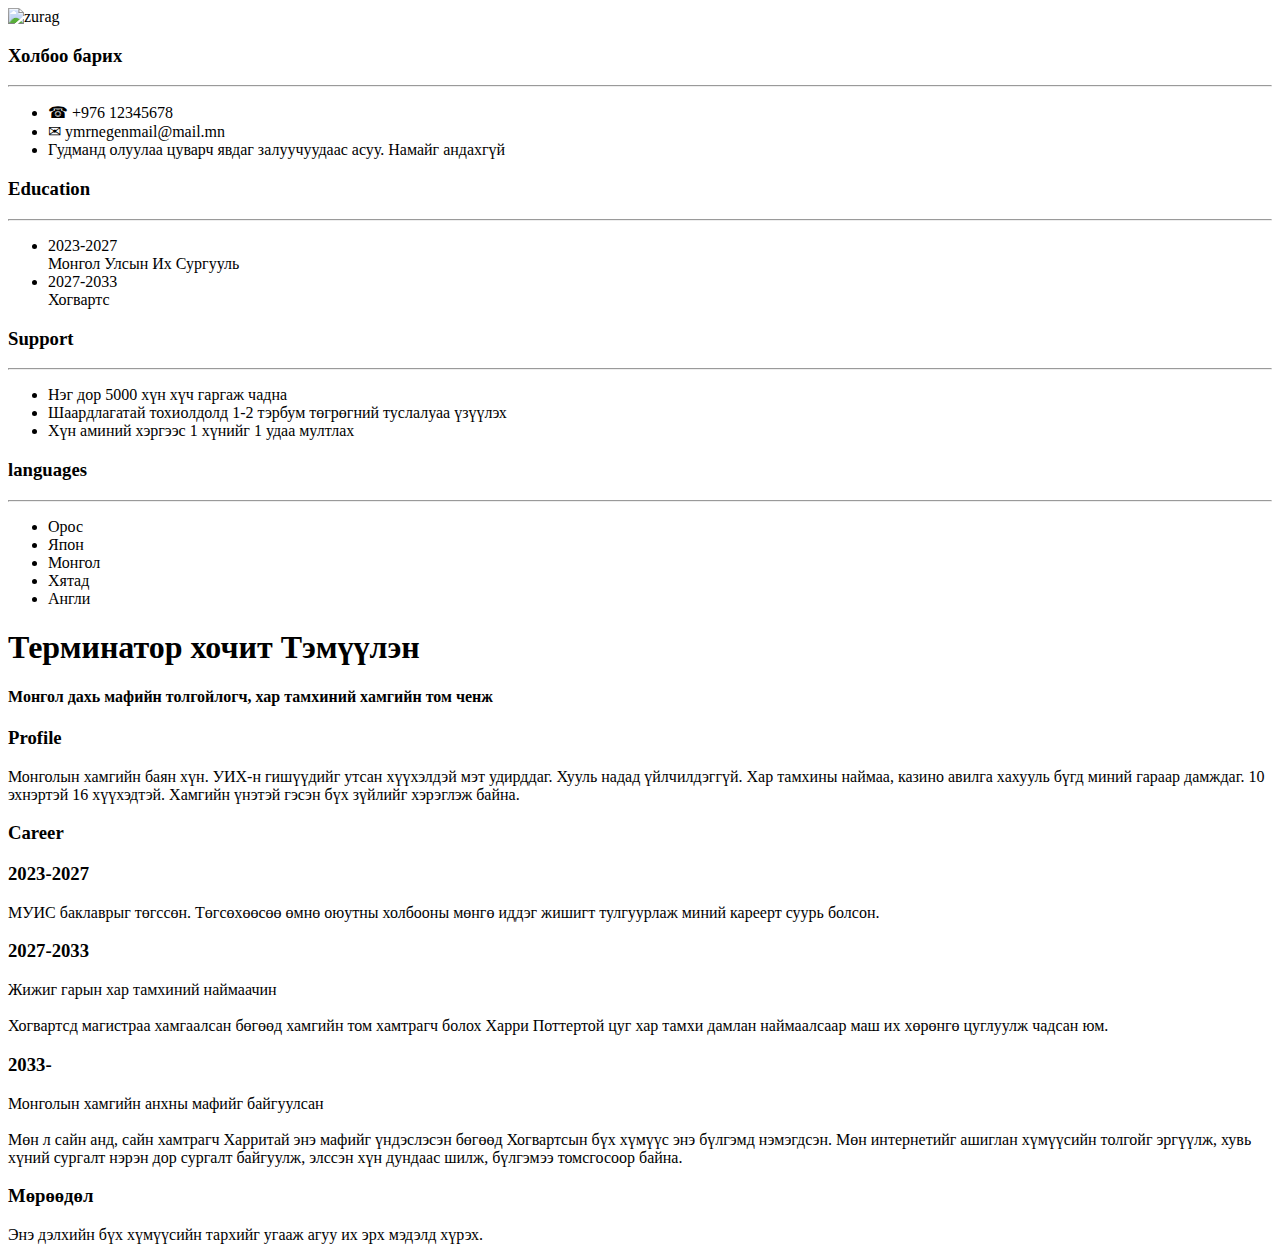
==== commit 7cd7b82f: "Update index.html" ====
--- a/index.html
+++ b/index.html
@@ -1,138 +1,102 @@
 <!DOCTYPE html>
 <html lang="en">
-<head>
-    <meta charset="UTF-8">
-    <meta name="viewport" content="width=device-width, initial-scale=1.0">
+  <head>
+    <meta charset="UTF-8" />
+    <meta name="viewport" content="width=device-width, initial-scale=1.0" />
     <title>CV</title>
-    <link rel="stylesheet" href="style.css">
-    <style>
-                /* *{
-            border: 1px solid black;
-        } */
-        body{
-            margin: 0;
-            background: url("https://encrypted-tbn0.gstatic.com/images?q=tbn:ANd9GcQLASPvTb7iJppt5rGOSqdCjh2-Og4CI3y0XA&s");
-            background-repeat: no-repeat;
-            background-size: cover;
-        }
-        li{
-            font-size: 12px;
-        }
-        .lefttitle{
-            text-transform: uppercase;
-            margin-left: 20px;
-        }
-        .righttitle{
-            text-transform: uppercase;
-        }
-        .container{
-            width:800px;
-            margin-left: auto;
-            margin-right: auto;
-            display:flex;
-        }
-        .left{
-            height: auto;
-            width: 35%;
-            display: flex;
-            flex-direction: column;
-            justify-content: space-around;
-            background-color: #e83135;
-
-        }
-        .right{
-            height: auto;
-            width: 65%;
-            background-color: #b42a10;
-            display: flex;
-            flex-direction: column;
-            justify-content: space-around;
-        }
-        .profilepic{
-            width: 150px;
-            height: 150px;
-            align-self: center;
-            border: 3px solid black;
-        }
-        .name{
-            align-self: center;
-        }
-        .right > *{
-            margin-left: 10%;
-            margin-right: 10%;
-        }
-        *{
-            color: white;
-        }
-    </style>
-</head>
-<body>
+    <link rel="stylesheet" href="style.css" />
+  </head>
+  <body>
     <div class="container">
-        <aside class="left">
-            <img class="profilepic" src="https://encrypted-tbn0.gstatic.com/images?q=tbn:ANd9GcQnNpfbmBzLGhJSKJlcIohVYXn__pSUylH8tw&s" alt="zurag">
-            <div class="contact">
-                <div class="contact">
-    <h3 class="lefttitle">Contact</h3>
-    <hr>
-    <ul>
-        <li> +40 23552321</li>
-        <li> isseih@kyou.edu.jp</li>
-        <li> Devil st. Tokyo</li>
-    </ul>
-</div>
-
-            </div>
-            <div class="education">
-                <h3 class="lefttitle">Education</h3><hr>
-                <ul>
-                    <li>2011-<br>Кьюоү академи</li>
-                </ul>
-            </div>
-            <div class="skills">
-                <h3 class="lefttitle">Skills</h3><hr>
-                <ul>
-                    <li>Boost ашиглан өөрийн байгаа хүчийг нэмэгдүүлэх</li>
-                    <li>эмэгтэйчүүдийн хувцасыг байхгүй болгох чадвар</li>
-                    <li>Цагаан лууны хүч хуваах чадвар</li>
-                    <li>Цаг хугацаагаар аялах</li>
-                </ul>
-            </div>
-            <div class="languages">
-                <h3 class="lefttitle">languages</h3><hr>
-                <ul>
-                    <li>Япон хэл</li>
-                    <li>чөтгөрийн хэл</li>
-                </ul>
-            </div>
-        </aside>
-        <aside class="right">
-            <div class="name">
-                <h1>Issei Hyodou</h1>
-                <h4>Гремори гэх бүлийн Дунд түвшний чөтгөр</h4>
-            </div>
-            <div class="profile">
-                <h3 class="righttitle">Profile</h3>
-                <p>Вельсийн улаан лууны эзэн, Гремори гэр бүлийн шатрийн хүү. Өөрийн эзэн болох Риас Греморигийн зөвшөөрлөөр хатны зэрэг дэвшиж чадна.</p>
-            </div>
-            <div class="career">
-                <h3 class="righttitle">Career</h3>
-                <div class="careerleft">
-<h3>2010</h3>
-<p>Жирийн нэгэн ахлах сургуулийн сурагч, гаж донтон</p>
-<h3>2011-2012</h3>
-Доод түвшний чөтгөр
-<br><br>
-Үхээд дахин чөтгөр болон амилсан. Унасан сахиусан тэнгэрүүдийг дарж, Асиа Аржентог өөрийн гэр бүл болгон дахин амилуулсан, мөн Үхэшгүй Пхониксийг дарж, өөрийн эзэн Риас Гремориг аварсан.
-<h3>2012-2013</h3>
-Дунд түвшний чөтгөр<br><br>
-Өөрийн нандин хэрэгсэл болох улаан луутай ярилцаж чаддаг болсон бөгөөд, улаан лууны мөнхийн дайсан болох цагаан луу ба түүний эзэнтэй таарч, тулалдаж түүний хүч хуваах чадварыг өөртөө нэгтгэсэн.
-                </div>
-            </div>
-            <div class="end">
-                <h3>Мөрөөдөл</h3>
-                <p>Өөрийн гэсэн чөтгөрийн баг цуглуулж, ирээдүйн эмэгтэйчүүдийн хаан болох</p>
-            </div>
-        </aside>
+      <aside class="left">
+        <img class="pfp" src="./pfp.jpg" alt="zurag" />
+        <div class="contact">
+          <div class="contact">
+            <h3 class="lefttitle">Холбоо барих</h3>
+            <hr />
+            <ul>
+              <li>&phone; +976 12345678</li>
+              <li>&#9993; ymrnegenmail@mail.mn</li>
+              <li>
+                Гудманд олуулаа цуварч явдаг залуучуудаас асуу. Намайг андахгүй
+              </li>
+            </ul>
+          </div>
+        </div>
+        <div class="education">
+          <h3 class="lefttitle">Education</h3>
+          <hr />
+          <ul>
+            <li>2023-2027<br />Монгол Улсын Их Сургууль</li>
+            <li>2027-2033<br />Хогвартс</li>
+          </ul>
+        </div>
+        <div class="skills">
+          <h3 class="lefttitle">Support</h3>
+          <hr />
+          <ul>
+            <li>Нэг дор 5000 хүн хүч гаргаж чадна</li>
+            <li>
+              Шаардлагатай тохиолдолд 1-2 тэрбум төгрөгний туслалуаа үзүүлэх
+            </li>
+            <li>Хүн аминий хэргээс 1 хүнийг 1 удаа мултлах</li>
+          </ul>
+        </div>
+        <div class="languages">
+          <h3 class="lefttitle">languages</h3>
+          <hr />
+          <ul>
+            <li>Орос</li>
+            <li>Япон</li>
+            <li>Монгол</li>
+            <li>Хятад</li>
+            <li>Англи</li>
+          </ul>
+        </div>
+      </aside>
+      <aside class="right">
+        <div class="name">
+          <h1>Терминатор хочит Тэмүүлэн</h1>
+          <h4>Монгол дахь мафийн толгойлогч, хар тамхиний хамгийн том ченж</h4>
+        </div>
+        <div class="profile">
+          <h3 class="righttitle">Profile</h3>
+          <p>
+            Монголын хамгийн баян хүн. УИХ-н гишүүдийг утсан хүүхэлдэй мэт
+            удирддаг. Хууль надад үйлчилдэггүй. Хар тамхины наймаа, казино
+            авилга хахууль бүгд миний гараар дамждаг. 10 эхнэртэй 16 хүүхэдтэй.
+            Хамгийн үнэтэй гэсэн бүх зүйлийг хэрэглэж байна.
+          </p>
+        </div>
+        <div class="career">
+          <h3 class="righttitle">Career</h3>
+          <div class="careerleft">
+            <h3>2023-2027</h3>
+            <p>
+              МУИС баклаврыг төгссөн. Төгсөхөөсөө өмнө оюутны холбооны мөнгө
+              иддэг жишигт тулгуурлаж миний кареерт суурь болсон.
+            </p>
+            <h3>2027-2033</h3>
+            Жижиг гарын хар тамхиний наймаачин
+            <br /><br />
+            Хогвартсд магистраа хамгаалсан бөгөөд хамгийн том хамтрагч болох
+            Харри Поттертой цуг хар тамхи дамлан наймаалсаар маш их хөрөнгө
+            цуглуулж чадсан юм.
+            <h3>2033-</h3>
+            Монголын хамгийн анхны мафийг байгуулсан<br /><br />
+            Мөн л сайн анд, сайн хамтрагч Харритай энэ мафийг үндэслэсэн бөгөөд
+            Хогвартсын бүх хүмүүс энэ бүлгэмд нэмэгдсэн. Мөн интернетийг ашиглан
+            хүмүүсийн толгойг эргүүлж, хувь хүний сургалт нэрэн дор сургалт
+            байгуулж, элссэн хүн дундаас шилж, бүлгэмээ томсгосоор байна.
+          </div>
+        </div>
+        <div class="end">
+          <h3>Мөрөөдөл</h3>
+          <p>
+            Энэ дэлхийн бүх хүмүүсийн тархийг угааж агуу их эрх мэдэлд хүрэх.
+          </p>
+        </div>
+      </aside>
     </div>
-</body>
+  </body>
 </html>
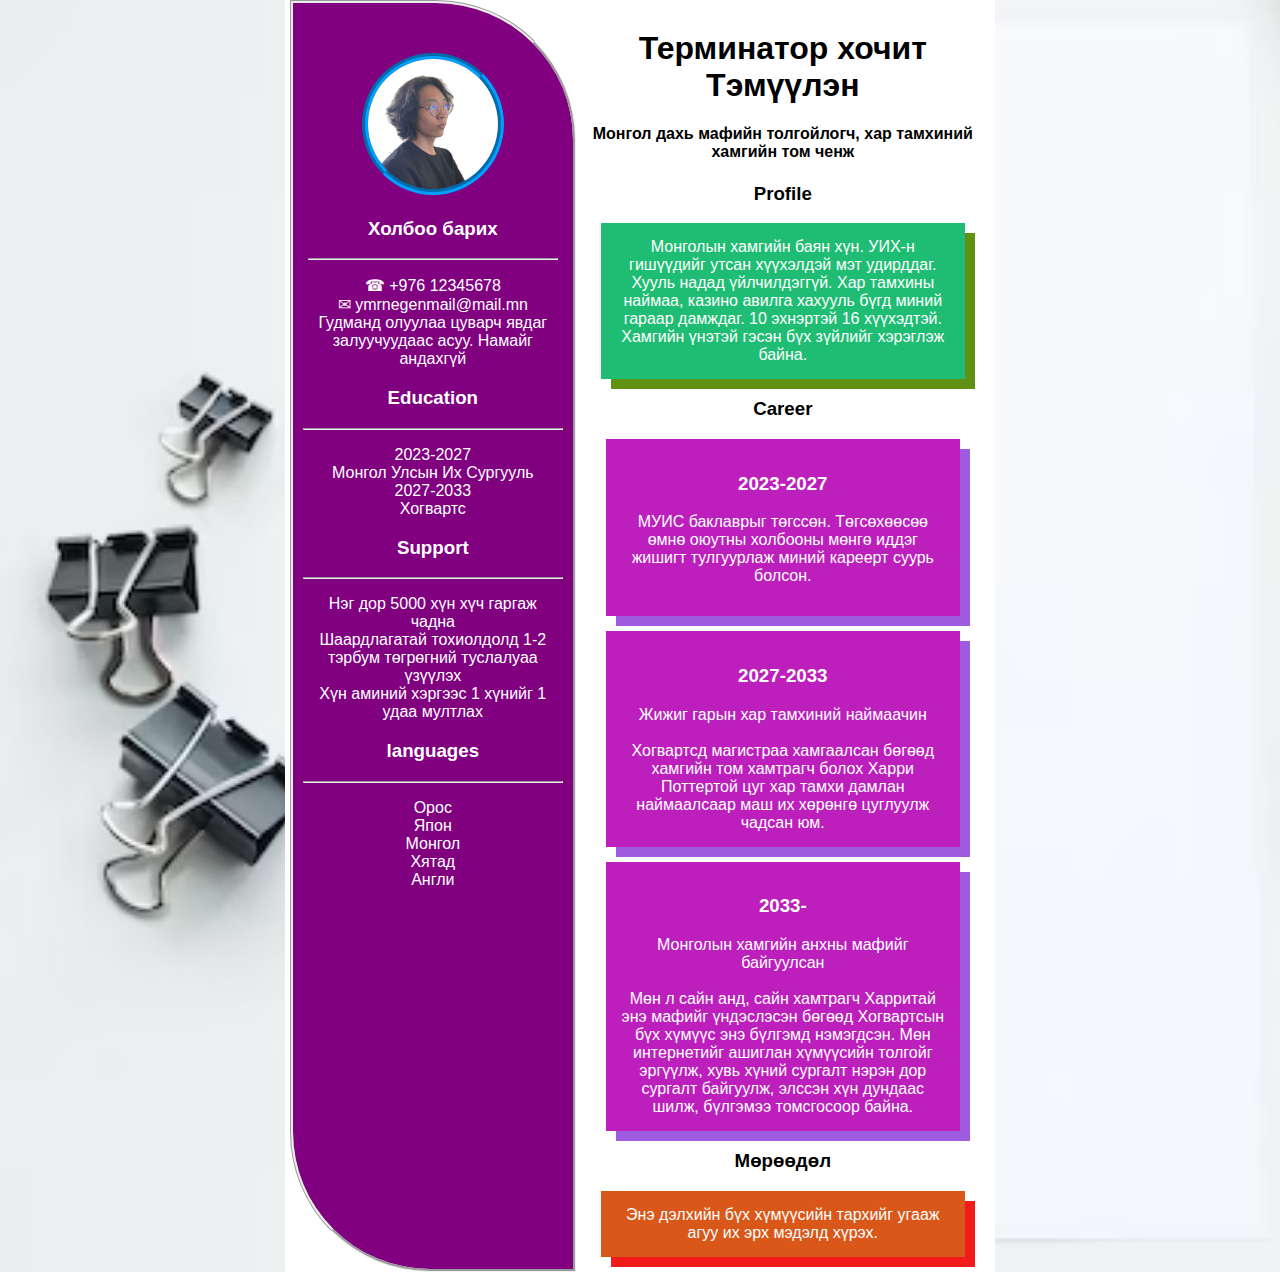
==== commit 72941c2b: "Update index.html" ====
--- a/index.html
+++ b/index.html
@@ -1,87 +1,94 @@
 <!DOCTYPE html>
 <html lang="en">
-  <head>
-    <meta charset="UTF-8" />
-    <meta name="viewport" content="width=device-width, initial-scale=1.0" />
-    <title>CV</title>
-    <link rel="stylesheet" href="style.css" />
-  </head>
-  <body>
-    <div class="container">
-      <aside class="left">
-        <img class="pfp" src="./pfp.jpg" alt="zurag" />
+
+<head>
+  <meta charset="UTF-8" />
+  <meta name="viewport" content="width=device-width, initial-scale=1.0" />
+  <title>CV</title>
+  <link rel="stylesheet" href="style.css" />
+</head>
+
+<body>
+  <div class="container">
+    <aside class="left">
+      <img class="pfp" src="./pfp.jpg" alt="zurag" />
+      <div class="contact">
         <div class="contact">
-          <div class="contact">
-            <h3 class="lefttitle">Холбоо барих</h3>
-            <hr />
-            <ul>
-              <li>&phone; +976 12345678</li>
-              <li>&#9993; ymrnegenmail@mail.mn</li>
-              <li>
-                Гудманд олуулаа цуварч явдаг залуучуудаас асуу. Намайг андахгүй
-              </li>
-            </ul>
-          </div>
-        </div>
-        <div class="education">
-          <h3 class="lefttitle">Education</h3>
+          <h3 class="lefttitle">Холбоо барих</h3>
           <hr />
           <ul>
-            <li>2023-2027<br />Монгол Улсын Их Сургууль</li>
-            <li>2027-2033<br />Хогвартс</li>
+            <li>&phone; +976 12345678</li>
+            <li>&#9993; ymrnegenmail@mail.mn</li>
+            <li>
+              Гудманд олуулаа цуварч явдаг залуучуудаас асуу. Намайг андахгүй
+            </li>
           </ul>
         </div>
-        <div class="skills">
-          <h3 class="lefttitle">Support</h3>
-          <hr />
-          <ul>
-            <li>Нэг дор 5000 хүн хүч гаргаж чадна</li>
-            <li>
-              Шаардлагатай тохиолдолд 1-2 тэрбум төгрөгний туслалуаа үзүүлэх
-            </li>
-            <li>Хүн аминий хэргээс 1 хүнийг 1 удаа мултлах</li>
-          </ul>
-        </div>
-        <div class="languages">
-          <h3 class="lefttitle">languages</h3>
-          <hr />
-          <ul>
-            <li>Орос</li>
-            <li>Япон</li>
-            <li>Монгол</li>
-            <li>Хятад</li>
-            <li>Англи</li>
-          </ul>
-        </div>
-      </aside>
-      <aside class="right">
-        <div class="name">
-          <h1>Терминатор хочит Тэмүүлэн</h1>
-          <h4>Монгол дахь мафийн толгойлогч, хар тамхиний хамгийн том ченж</h4>
-        </div>
-        <div class="profile">
-          <h3 class="righttitle">Profile</h3>
-          <p>
-            Монголын хамгийн баян хүн. УИХ-н гишүүдийг утсан хүүхэлдэй мэт
-            удирддаг. Хууль надад үйлчилдэггүй. Хар тамхины наймаа, казино
-            авилга хахууль бүгд миний гараар дамждаг. 10 эхнэртэй 16 хүүхэдтэй.
-            Хамгийн үнэтэй гэсэн бүх зүйлийг хэрэглэж байна.
-          </p>
-        </div>
-        <div class="career">
-          <h3 class="righttitle">Career</h3>
-          <div class="careerleft">
+      </div>
+      <div class="education">
+        <h3 class="lefttitle">Education</h3>
+        <hr />
+        <ul>
+          <li>2023-2027<br />Монгол Улсын Их Сургууль</li>
+          <li>2027-2033<br />Хогвартс</li>
+        </ul>
+      </div>
+      <div class="skills">
+        <h3 class="lefttitle">Support</h3>
+        <hr />
+        <ul>
+          <li>Нэг дор 5000 хүн хүч гаргаж чадна</li>
+          <li>
+            Шаардлагатай тохиолдолд 1-2 тэрбум төгрөгний туслалуаа үзүүлэх
+          </li>
+          <li>Хүн аминий хэргээс 1 хүнийг 1 удаа мултлах</li>
+        </ul>
+      </div>
+      <div class="languages">
+        <h3 class="lefttitle">languages</h3>
+        <hr />
+        <ul>
+          <li>Орос</li>
+          <li>Япон</li>
+          <li>Монгол</li>
+          <li>Хятад</li>
+          <li>Англи</li>
+        </ul>
+      </div>
+    </aside>
+    <aside class="right">
+      <div class="name">
+        <h1>Терминатор хочит Тэмүүлэн</h1>
+        <h4>Монгол дахь мафийн толгойлогч, хар тамхиний хамгийн том ченж</h4>
+      </div>
+      <div class="profile">
+        <h3 class="righttitle">Profile</h3>
+        <p class="info">
+          Монголын хамгийн баян хүн. УИХ-н гишүүдийг утсан хүүхэлдэй мэт
+          удирддаг. Хууль надад үйлчилдэггүй. Хар тамхины наймаа, казино
+          авилга хахууль бүгд миний гараар дамждаг. 10 эхнэртэй 16 хүүхэдтэй.
+          Хамгийн үнэтэй гэсэн бүх зүйлийг хэрэглэж байна.
+        </p>
+      </div>
+      <div class="career">
+        <h3 class="righttitle">Career</h3>
+        <div class="careerleft">
+          <div class="car">
             <h3>2023-2027</h3>
             <p>
               МУИС баклаврыг төгссөн. Төгсөхөөсөө өмнө оюутны холбооны мөнгө
               иддэг жишигт тулгуурлаж миний кареерт суурь болсон.
             </p>
+          </div>
+          <div class="car">
             <h3>2027-2033</h3>
             Жижиг гарын хар тамхиний наймаачин
             <br /><br />
             Хогвартсд магистраа хамгаалсан бөгөөд хамгийн том хамтрагч болох
             Харри Поттертой цуг хар тамхи дамлан наймаалсаар маш их хөрөнгө
             цуглуулж чадсан юм.
+          </div>
+          <div class="car">
             <h3>2033-</h3>
             Монголын хамгийн анхны мафийг байгуулсан<br /><br />
             Мөн л сайн анд, сайн хамтрагч Харритай энэ мафийг үндэслэсэн бөгөөд
@@ -89,14 +96,19 @@
             хүмүүсийн толгойг эргүүлж, хувь хүний сургалт нэрэн дор сургалт
             байгуулж, элссэн хүн дундаас шилж, бүлгэмээ томсгосоор байна.
           </div>
+
+
+
         </div>
-        <div class="end">
-          <h3>Мөрөөдөл</h3>
-          <p>
-            Энэ дэлхийн бүх хүмүүсийн тархийг угааж агуу их эрх мэдэлд хүрэх.
-          </p>
-        </div>
-      </aside>
-    </div>
-  </body>
+      </div>
+      <div class="end">
+        <h3>Мөрөөдөл</h3>
+        <p class="foot">
+          Энэ дэлхийн бүх хүмүүсийн тархийг угааж агуу их эрх мэдэлд хүрэх.
+        </p>
+      </div>
+    </aside>
+  </div>
+</body>
+
 </html>
--- a/style.css
+++ b/style.css
@@ -0,0 +1,78 @@
+*{
+    padding-left:5px;
+    padding-right: 5px;
+}
+body{
+    margin: 0;
+    background-color: #141414;
+    background: url("./cvbg.jpg");
+    background-size: cover;
+    background-repeat: no-repeat;
+    font-family:'Segoe UI', Tahoma, Geneva, Verdana, sans-serif;
+    border-bottom-left-radius: 140px;
+    border-top-right-radius: 140px;
+}
+.container{
+    width: 700px;
+    background-color: #fff;
+    margin-left: auto;
+    margin-right: auto;
+    min-height: 100vh;
+    display: flex;
+}
+h2{
+    margin: 0;
+    color: blueviolet;
+}
+.left{
+    width: 40%;
+    text-align: center;
+    background-color: purple;
+    border-top-right-radius: 140px;
+    border-bottom-left-radius: 140px;
+    height: auto;
+    border-style: groove;
+}
+.left *{
+    color: white;
+}
+.right{
+    width: 60%;
+    text-align: center;
+}
+.pfp{
+    width: 130px;
+    height: 130px;
+    object-fit: cover;
+    border: 6px groove #00a0ff;
+    border-radius: 100%;
+    margin-top: 50px;
+    padding: 0;
+}
+.name{
+    margin-top: 30px;
+}
+ul > li{
+    list-style: none;
+}
+.car{
+    background-color: rgb(189, 31, 189);
+    color: white;
+    padding:15px;
+    margin:15px;
+    box-shadow: 10px 10px rgb(160, 92, 224);
+}
+.info{
+    background-color: rgb(31, 189, 115);
+    color: white;
+    padding:15px;
+    margin:15px;
+    box-shadow: 10px 10px rgb(96, 145, 19);
+}
+.foot{
+    background-color: rgb(218, 87, 26);
+    color: white;
+    padding:15px;
+    margin:15px;
+    box-shadow: 10px 10px rgb(243, 26, 26);
+}
